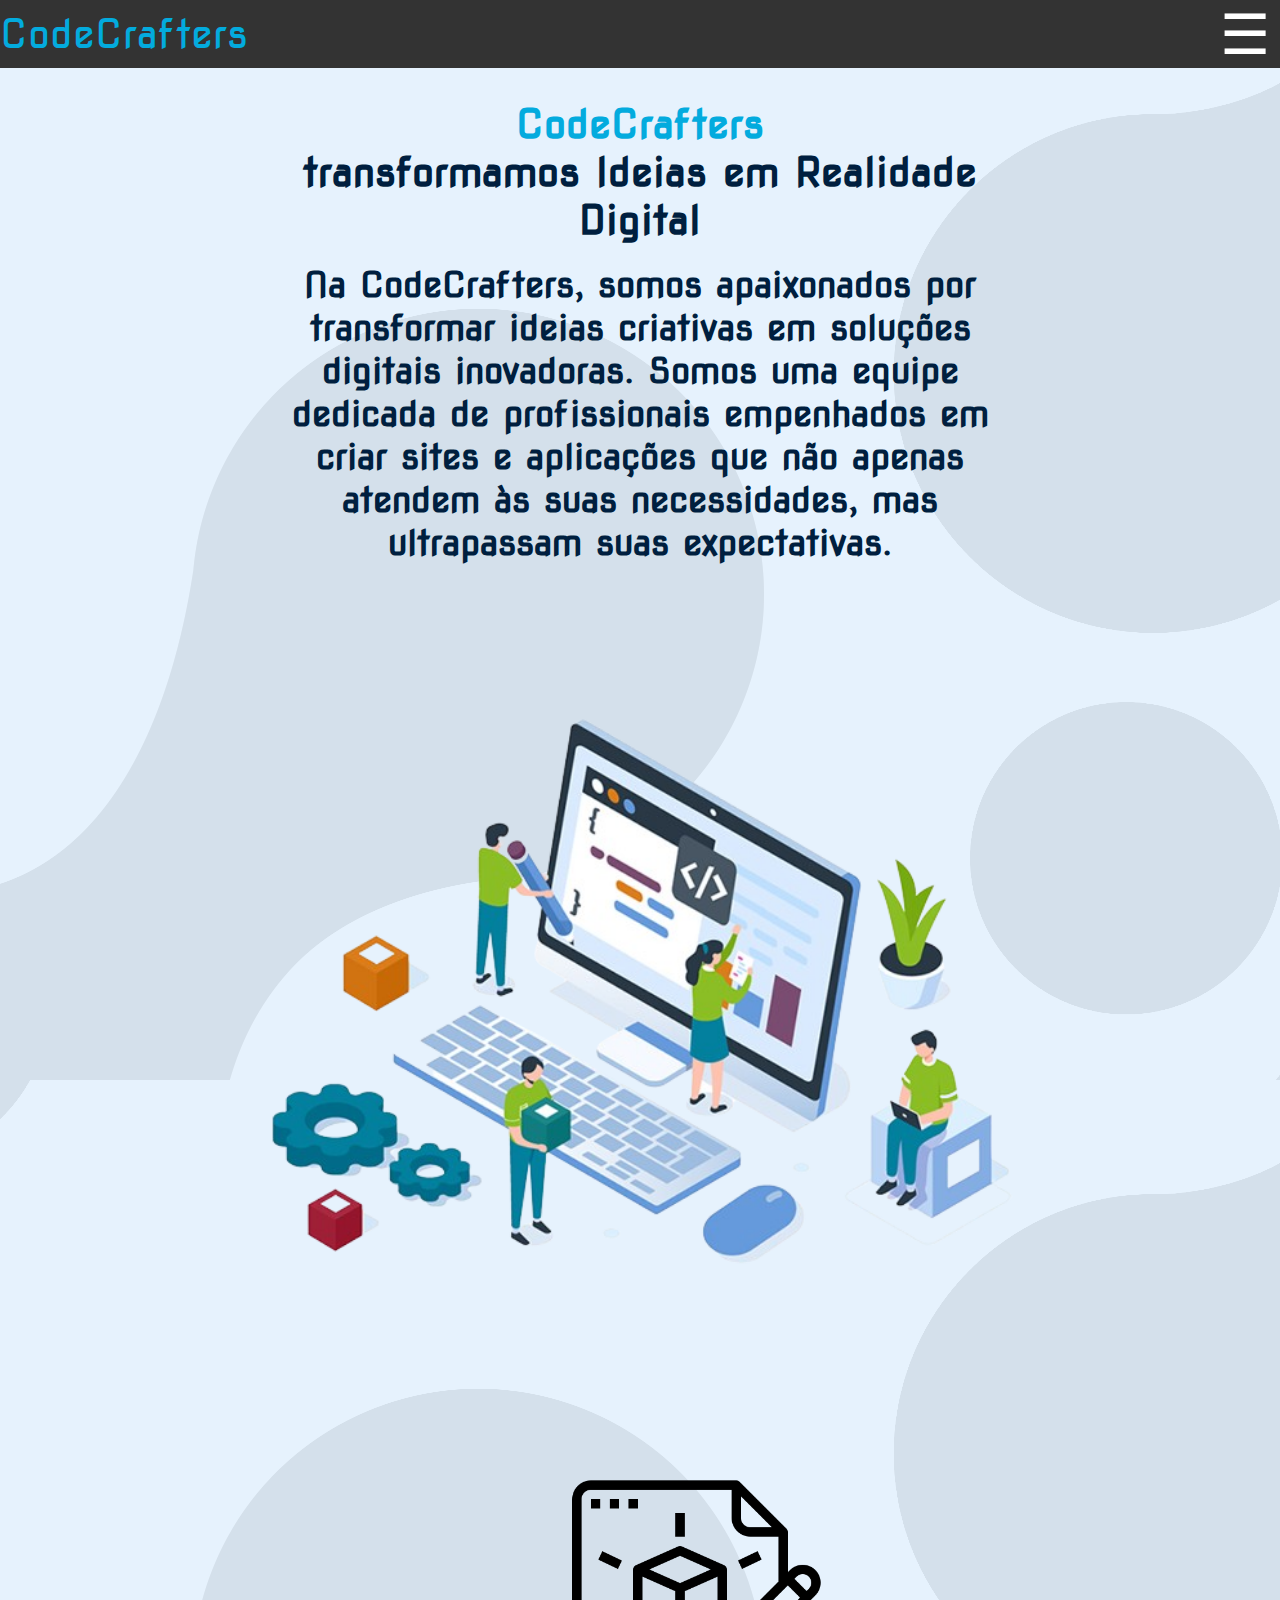
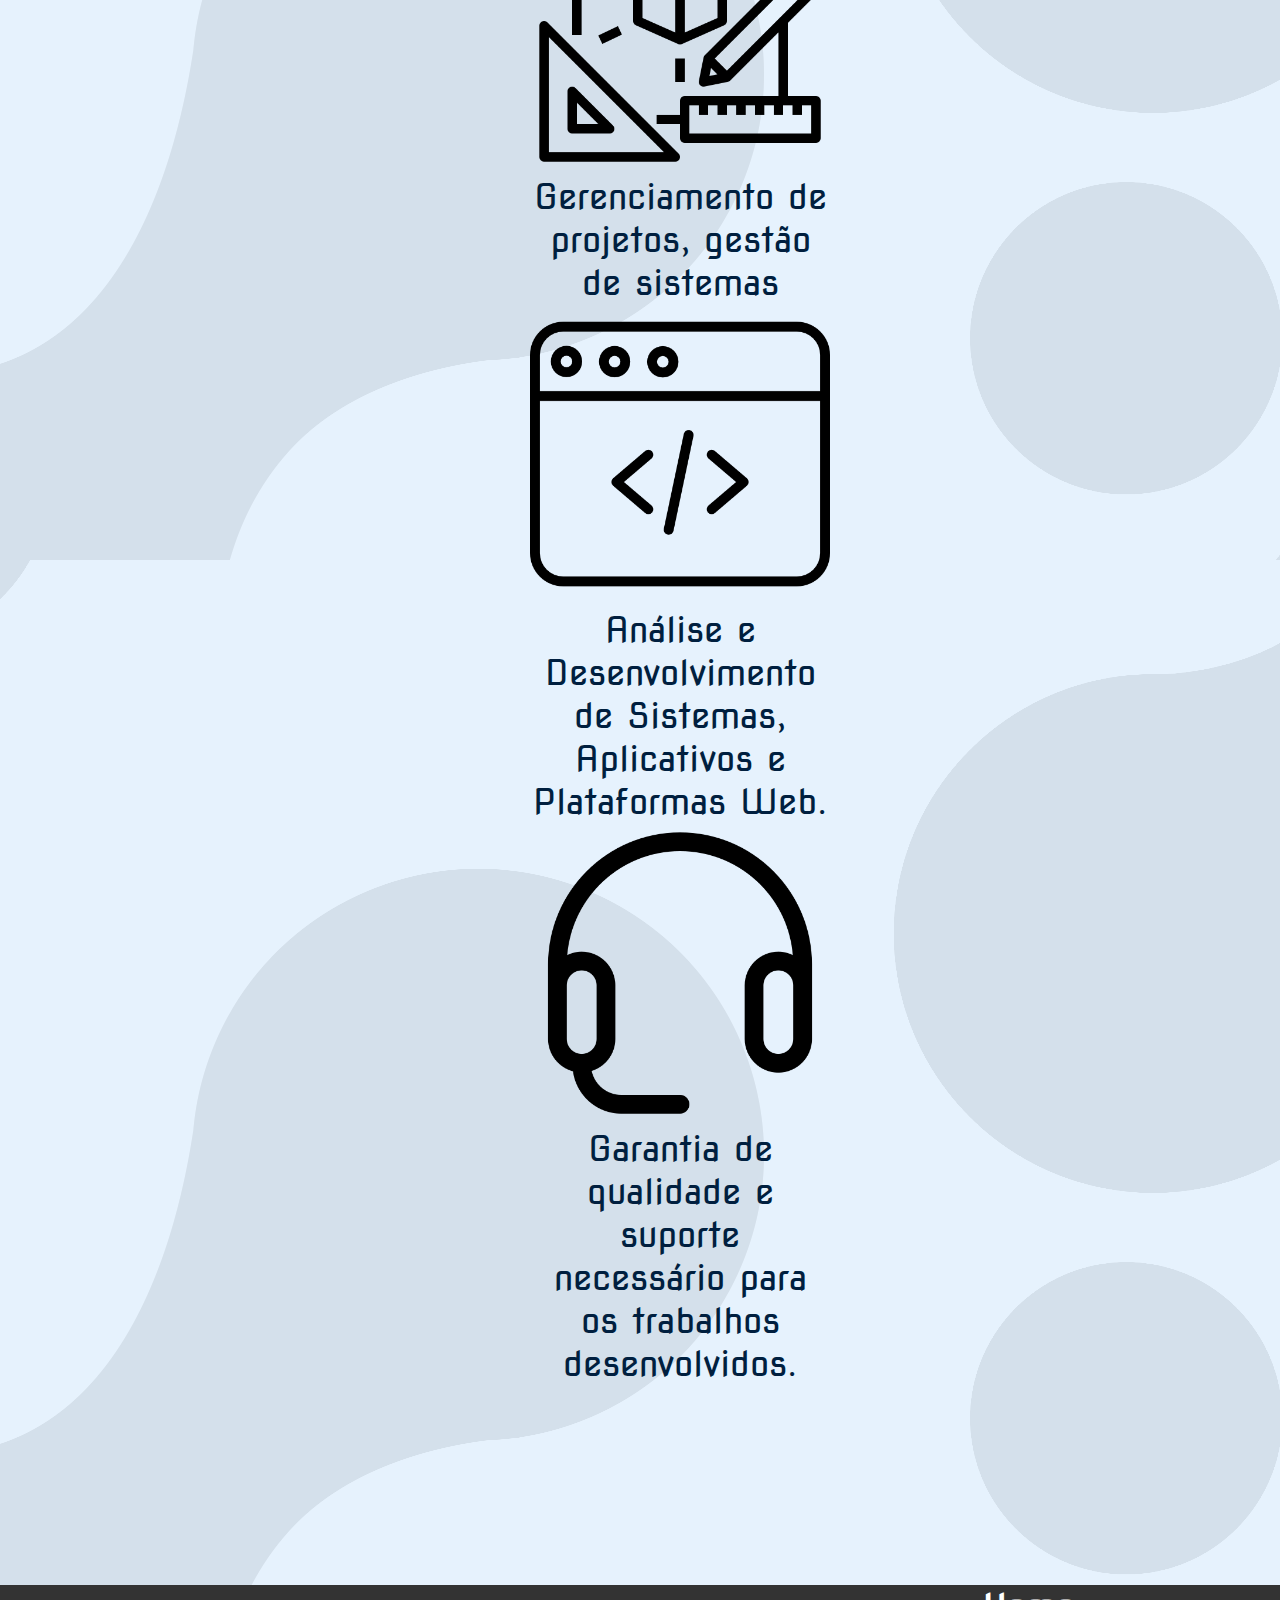
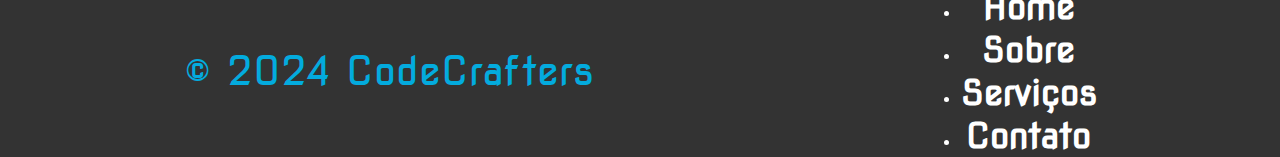
==== index.html @ 53ce0590 "agora vai" ====
<!DOCTYPE html>
<html lang="en">

<head>
    <meta charset="UTF-8">
    <meta name="viewport" content="width=device-width, initial-scale=1.0">

    <link rel="preconnect" href="https://fonts.googleapis.com">
    <link rel="preconnect" href="https://fonts.gstatic.com" crossorigin>
    <link href="https://fonts.googleapis.com/css2?family=Nova+Square&display=swap" rel="stylesheet">
    <link rel="stylesheet" href="./index.css">
    <link rel="stylesheet" href="./model.css">
    <script src="./script.js" defer></script>
    <title>CodeCrafters</title>
</head>

<body>
    <div class="container">
        <header>
            <nav class="navbar">
                <div class="logo">CodeCrafters</div>
                <button class="navbar-toggler" onclick="toggleNavbar()">☰</button>
                <ul class="navbar-links" id="navbarLinks">
                    <li><a href="./indexx.html">Home</a></li>
                    <li><a href="./about.html">Sobre</a></li>
                    <li><a href="./services.html">Serviços</a></li>
                    <li><a href="./contact.html">Contato</a></li>
                </ul>
            </nav>
        </header>
        <!-- Conteúdo da página -->
        <div class="home">

            <div id="imgPrincipal">
                <img src="./img/crafiting.png" alt="">
            </div>


            <div id="texto">
                <h1><span>CodeCrafters</span><br>transformamos Ideias em Realidade Digital</h1><br>
                <p>Na CodeCrafters, somos apaixonados por transformar ideias criativas em soluções digitais inovadoras.
                    Somos uma equipe dedicada de profissionais empenhados em criar sites e aplicações que não apenas
                    atendem às suas necessidades, mas ultrapassam suas expectativas.</p>
            </div>


        </div>

        <section class="especialidades">
            <div id="imgSkill">
                <img src="./img/graphic-design.png" alt="">
                <p>Gerenciamento de projetos, gestão de sistemas</p>
            </div>
            <div id="imgSkill">
                <img src="./img/web-programming.png" alt="">
                <p>Análise e Desenvolvimento de Sistemas, Aplicativos e Plataformas Web.</p>
            </div>
            <div id="imgSkill">
                <img src="./img/suport.png" alt="">
                <p>Garantia de qualidade e suporte necessário para os trabalhos desenvolvidos.</p>
            </div>
        </section>
        <footer>
            <p>&copy 2024 CodeCrafters</p>
            <ul>
                <li><a href="./indexx.html">Home</a></li>
                <li><a href="./about.html">Sobre</a></li>
                <li><a href="./services.html">Serviços</a></li>
                <li><a href="./contact.html">Contato</a></li>
            </ul>
        </footer>

</body>

</html>
---- index.css ----
*{
    padding: 0;
    margin: 0;
    font-family:'Nova Square', sans-serif;
}


body {
    margin: 0;
    color:#4169e1;
    background-image: url(./img/fundo.png);
    background-position: top, center;
}

p{
    font-size: 35px;
    color: rgba(0, 31, 63, 1);
}

header{
    position: fixed;
    width: 100%;
}


.container {
    width: 100%;
    margin: 0 auto;
    

}
.navbar {
    background-color:#333;
    display: flex;
    justify-content: space-between;
    align-items: center;
}

.logo {
    color: rgba(3, 171,222, 1);
    font-size: 40px;
}

.navbar-links {
    list-style: none;
    display: flex;
}

.navbar-links li {
padding: 10px;
}


.navbar-links a {
    text-decoration: none;
    color: #fff;
    font-weight: bold;
    font-size: 30px;
}

.navbar-toggler {
    display: none;
    font-size: 3.5rem;
    background: none;
    border: none;
    color: #fff;
    cursor: pointer;
}

.navbar-toggler.show {
    display: none;
}

.home{
    display: flex;
    flex-direction: row;
    justify-content: space-around;
}

.home img{
    margin-top: 150px;
    margin-left: 200px;
    width: 800px;
}

#texto{
   color: rgba(0, 31, 63, 1);
   max-width: 500px; 
   text-align: center;
   margin-top: 150px;
   margin-right: 200px;
   font-weight: 600;
 
   
}

#texto p{
    font-size: 35px;
}


#texto h1{
    font-weight: 600;
    font-size: 40px;
}

#texto span{
    color: rgba(3, 171,222, 1);

}


#tituloSpecs{
    margin: auto;
    text-align: center;
    margin-top: 120px;
    color:rgba(0, 31, 63, 1);
    font-size: 35px;
}

.especialidades{
    margin-top: 100px;
    margin-bottom: 200px;
    display: flex;
    flex-direction: row;
    justify-content: space-evenly;
    text-align: center;
}

#imgSkill p {
    text-align: center;
    max-width: 300px;
    font-size: 35px;

}

#imgSkill img{
    margin: auto;
    margin-left: auto;
    margin-right: auto;
    max-width: 300px;
}




    footer {
        margin-top: 200px; /* Altere para auto para encostar no final da página */
        background-color: #333;
        color: #fff;
        display: flex;
        justify-content: space-around;
        align-items: center;
        padding: 20px; /* Mantém o footer fixo na parte inferior */
        bottom: 0; /* Coloca o footer na parte inferior */
        min-width:820px;
        width: auto; /* Garante que o footer ocupe toda a largura */
        max-width: 100vw;
        text-decoration: none;
    }
    

footer p{
    color:#fff;
    font-size: 40px;
    color:rgba(3, 171,222, 1);
}

footer a{
    text-decoration: none;
    color: #fff;
    font-weight: bold;
    font-size: 35px;

}
---- model.css ----
@media (max-width: 518px) {
    /*Barra de navegação*/
    h3{
        color: rgba(3, 171,222, 1);
        font-size: 30px;
    }
    

       .navbar-links {
           display: none;
           flex-direction: column;
           position: absolute;
           left: 0;
           width: 100%;
           background-color: #333;
           padding: 10px;
           box-shadow: 0 0 10px rgba(0, 0, 0, 0.5);
           text-align: center;
           margin-top:40%;
       }
   
       .navbar-links.show {
           display: flex;
       }
   
       .navbar-toggler {
           margin-right: 10px;
           display: block;
       }
   
       .navbar-toggler.show {
           display: none;
           
       }   
       
   /*Sessão principal da página home*/    
     
   body{
       margin: auto;
       text-align: center;
       justify-content: center;
   }
   
   .home{
           flex-direction: column-reverse;
       }
   
       .home img{
           margin: auto;
           margin-bottom: 100px;
           margin-top: 50px;
       }
   
   
       #texto{
           margin-top: 100px;
           margin-bottom: 100px;
           margin-right: -100%;
           margin-left: 80px;
           max-width: 900px;
           width: 700px;
           
   
       }
   
   
   /*Sessão de especialidades (ícones e texto)*/
       
       #tituloSpecs{
           margin-right: -100%;
           margin-left: 80px;
       }
   
       .especialidades{
           flex-direction: column;
           text-align: center;
           justify-content: flex-end;
           justify-items: center;
           align-items:center;
           margin-right: -100%;
           margin-left: 80px;
       }
   
       #imgSkill img{
          width: 100vw;
       }
   
       #imgSkill p{
           width: 500px;
           margin: auto;
       }
   
   
   
   
   /*Footer do site*/
       
       footer {
           margin-top: auto; /* Altere para auto para encostar no final da página */
           background-color: #333;
           color: #fff;
           display: flex;
           justify-content: space-around;
           align-items: center;
           padding: 20px; /* Mantém o footer fixo na parte inferior */
           bottom: 0; /* Coloca o footer na parte inferior */
           margin: 0 auto;
           width: 100%; /* Alterado para 100% em vez de 100vw */
           max-width: 100%;
           text-decoration: none;
       }
   
       footer p {
           font-size: 40px; /* Ajuste o tamanho da fonte conforme necessário */
           max-width: 80%; /* Alterado para 80% em vez de 100% */
           text-align: center; /* Centraliza o texto no footer */
       }      
       
    
   
              
}


@media ((min-width:717px) and (max-width: 1000px)) {
    /*Barra de navegação*/
    .navbar-links {
        display: none;
        flex-direction: column;
        position: absolute;
        left: 0;
        width: 100%;
        background-color: #333;
        padding: 10px;
        box-shadow: 0 0 10px rgba(0, 0, 0, 0.5);
        text-align: center;
        margin-top:40%;
    }

    .navbar-links.show {
        display: flex;
    }

    .navbar-toggler {
        margin-right: 10px;
        display: block;
    }

    .navbar-toggler.show {
        display: none;
        
    }
   /*Sessão principal da página home*/        
    .home{
        flex-direction: column-reverse;
        justify-content: center;
        text-align: center;
    }

    .home img{
        margin: auto;
        margin-bottom: 100px;
        margin-top: 50px;
        width: 100vw;
    }


    body{
        margin: auto;
        text-align: center;
        justify-content: center;
    }


    #texto{
        margin-top: 100px;
        margin-bottom: 100px;
        margin-left: auto ;
        margin-right: -15%;
        max-width: 900px;
        text-align: center;
        align-content:end

    }


    /*Sessão de especialidades (ícones e texto)*/
    
    #tituloSpecs{
        margin-right: -00%;
        margin-left: 80px;
    }

    .especialidades{
        flex-direction: column;
        text-align: center;
        justify-content: flex-end;
        justify-items: center;
        align-items:center;
        margin-right: -00%;
        margin-left: 80px;
    }

    #imgSkill img{
       width: 300px;
    }

    #imgSkill p{
        width: 500px;
        margin: auto;
    }
    

    /*Footer do site*/
    footer {
        margin-top: auto; /* Altere para auto para encostar no final da página */
        background-color: #333;
        color: #fff;
        display: flex;
        justify-content: space-around;
        align-items: center;
        padding: 0px; /* Mantém o footer fixo na parte inferior */
        bottom: 0; /* Coloca o footer na parte inferior */
        margin: 0 auto;
        width: 100%; /* Alterado para 100% em vez de 100vw */
        max-width: 100%;
        text-decoration: none;
    }

    footer p {
        font-size: 40px; /* Ajuste o tamanho da fonte conforme necessário */
        max-width: 80%; /* Alterado para 80% em vez de 100% */
        text-align: center; /* Centraliza o texto no footer */
    }         
    

           
}



@media ((min-width:1024px) and (max-width: 1280px)) {
    /*Barra de navegação*/
    .navbar-links {
        display: none;
        flex-direction: column;
        position: absolute;
        left: 0;
        width: 100%;
        background-color: #333;
        padding: 10px;
        box-shadow: 0 0 10px rgba(0, 0, 0, 0.5);
        text-align: center;
        margin-top:40%;
    }

    .navbar-links.show {
        display: flex;
    }

    .navbar-toggler {
        margin-right: 10px;
        display: block;
    }

    .navbar-toggler.show {
        display: none;
        
    } 
    
    /*Sessão principal da página home*/ 
    .home{
        flex-direction: column-reverse;
        justify-content: center;
        text-align: center;
    }

    .home img{
        margin: auto;
        margin-bottom: 100px;
        margin-top: 50px;
        width: 750px;
    }


    body{
        margin: auto;
        text-align: center;
        justify-content: center;
    }


    #texto{
        margin-top: 100px;
        margin-bottom: 100px;
        margin-left: auto;
        margin-right: auto;
        margin: center;
        max-width: 900px;
        width: 700px;
        text-align: center;

    }


    /*Sessão de especialidades (ícones e texto)*/
    
    #tituloSpecs{
        margin-right: -00%;
        margin-left: 80px;
    }

    .especialidades{
        flex-direction: column;
        text-align: center;
        justify-content: flex-end;
        justify-items: center;
        align-items:center;
        margin-right: -00%;
        margin-left: 80px;
    }

    #imgSkill img{
       width: 300px;
    }

    #imgSkill p{
        width: 500px;
        margin: auto;
    }
    
    /*Footer do site*/

    footer {
        margin-top: auto; /* Altere para auto para encostar no final da página */
        background-color: #333;
        color: #fff;
        display: flex;
        justify-content: space-around;
        align-items: center;
        padding: 0px; /* Mantém o footer fixo na parte inferior */
        bottom: 0; /* Coloca o footer na parte inferior */
        margin: 0 auto;
        width: 100%; /* Alterado para 100% em vez de 100vw */
        max-width: 100%;
        text-decoration: none;
    }

    footer p {
        font-size: 40px; /* Ajuste o tamanho da fonte conforme necessário */
        max-width: 80%; /* Alterado para 80% em vez de 100% */
        text-align: center; /* Centraliza o texto no footer */
    }         
    

           
}
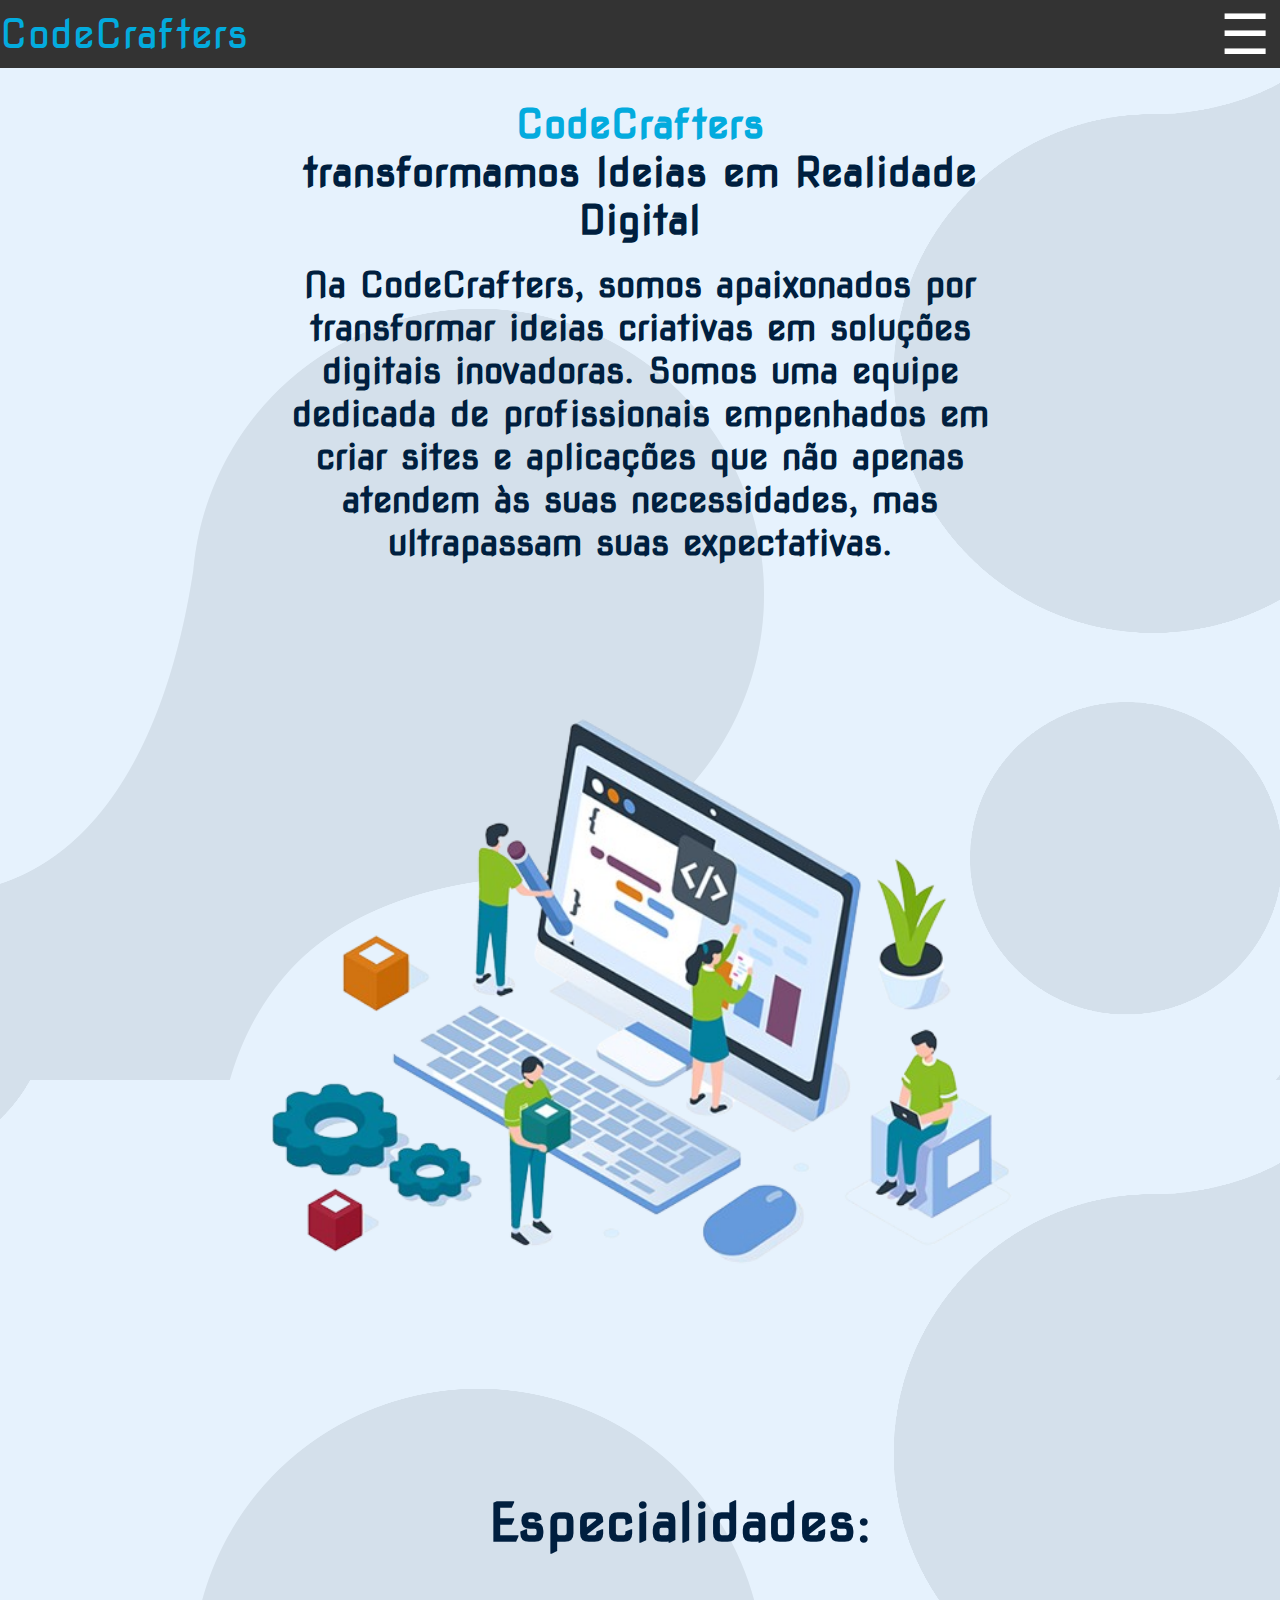
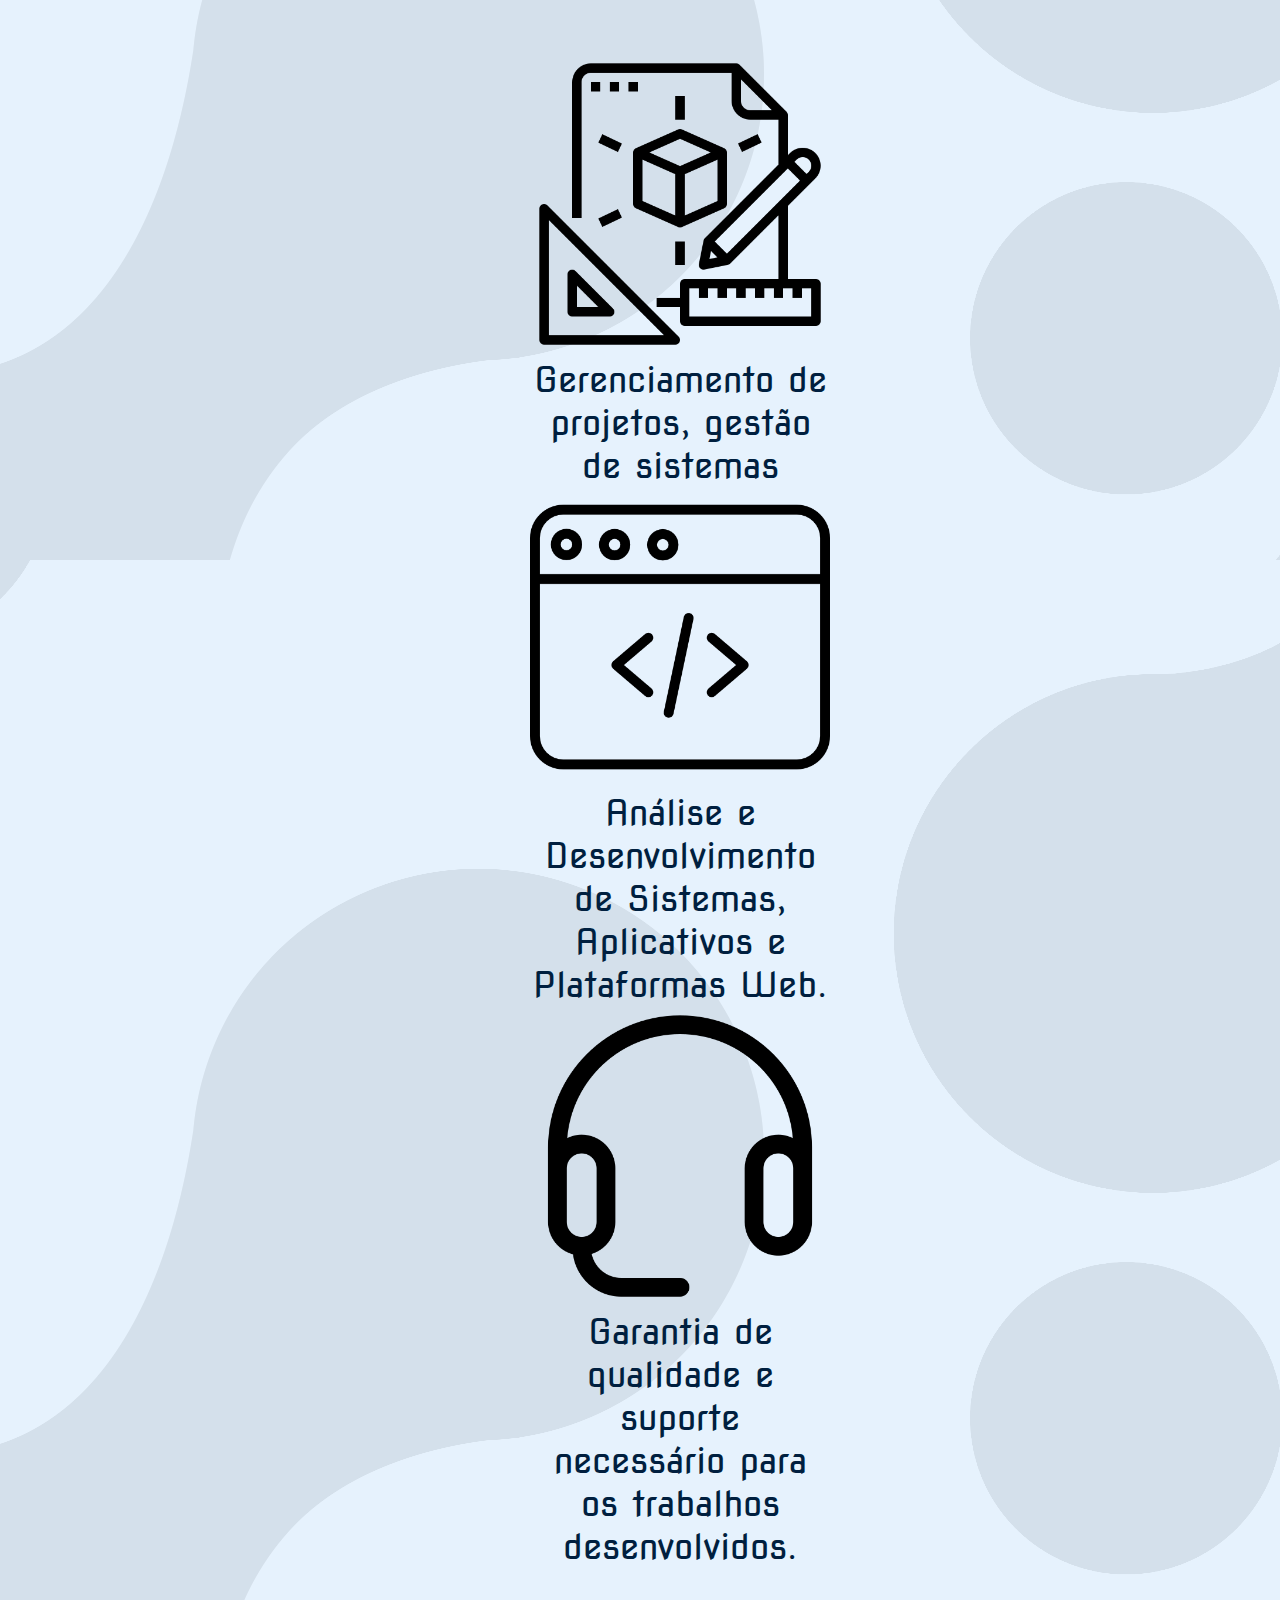
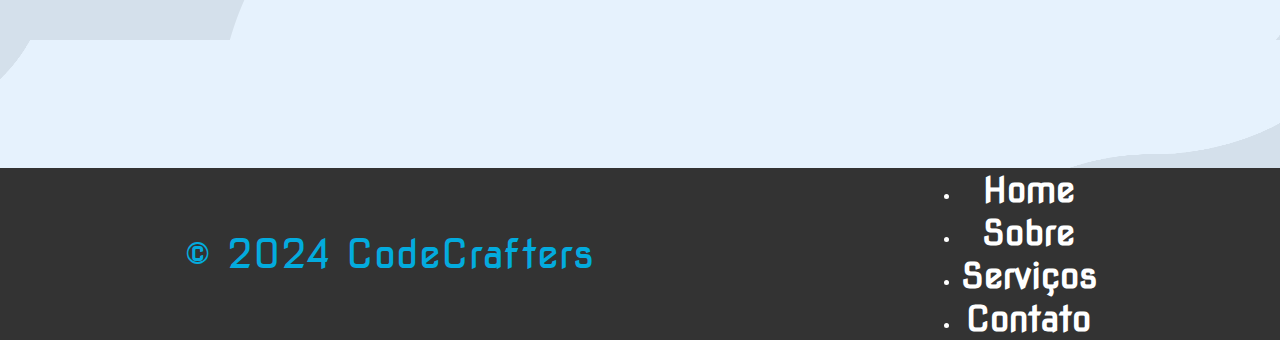
==== commit 3618893e: "Rename indexx.html to index.html" ====
--- a/index.html
+++ b/index.html
@@ -21,7 +21,7 @@
                 <div class="logo">CodeCrafters</div>
                 <button class="navbar-toggler" onclick="toggleNavbar()">☰</button>
                 <ul class="navbar-links" id="navbarLinks">
-                    <li><a href="./indexx.html">Home</a></li>
+                    <li><a href="./index.html">Home</a></li>
                     <li><a href="./about.html">Sobre</a></li>
                     <li><a href="./services.html">Serviços</a></li>
                     <li><a href="./contact.html">Contato</a></li>
@@ -46,6 +46,10 @@
 
         </div>
 
+        <div id="tituloSpecs">
+            <h2>Especialidades:</h2>
+        </div>
+
         <section class="especialidades">
             <div id="imgSkill">
                 <img src="./img/graphic-design.png" alt="">
@@ -60,10 +64,11 @@
                 <p>Garantia de qualidade e suporte necessário para os trabalhos desenvolvidos.</p>
             </div>
         </section>
+
         <footer>
             <p>&copy 2024 CodeCrafters</p>
             <ul>
-                <li><a href="./indexx.html">Home</a></li>
+                <li><a href="./index.html">Home</a></li>
                 <li><a href="./about.html">Sobre</a></li>
                 <li><a href="./services.html">Serviços</a></li>
                 <li><a href="./contact.html">Contato</a></li>
@@ -72,4 +77,4 @@
 
 </body>
 
-</html>+</html>
--- a/model.css
+++ b/model.css
@@ -106,6 +106,7 @@
            bottom: 0; /* Coloca o footer na parte inferior */
            margin: 0 auto;
            width: 100%; /* Alterado para 100% em vez de 100vw */
+           min-width: 100vw;
            max-width: 100%;
            text-decoration: none;
        }
@@ -116,6 +117,15 @@
            text-align: center; /* Centraliza o texto no footer */
        }      
        
+
+    main{
+        flex-direction: column;
+        text-align: center;
+
+    }
+    #textoContato{
+        margin: auto;
+    }
     
    
               
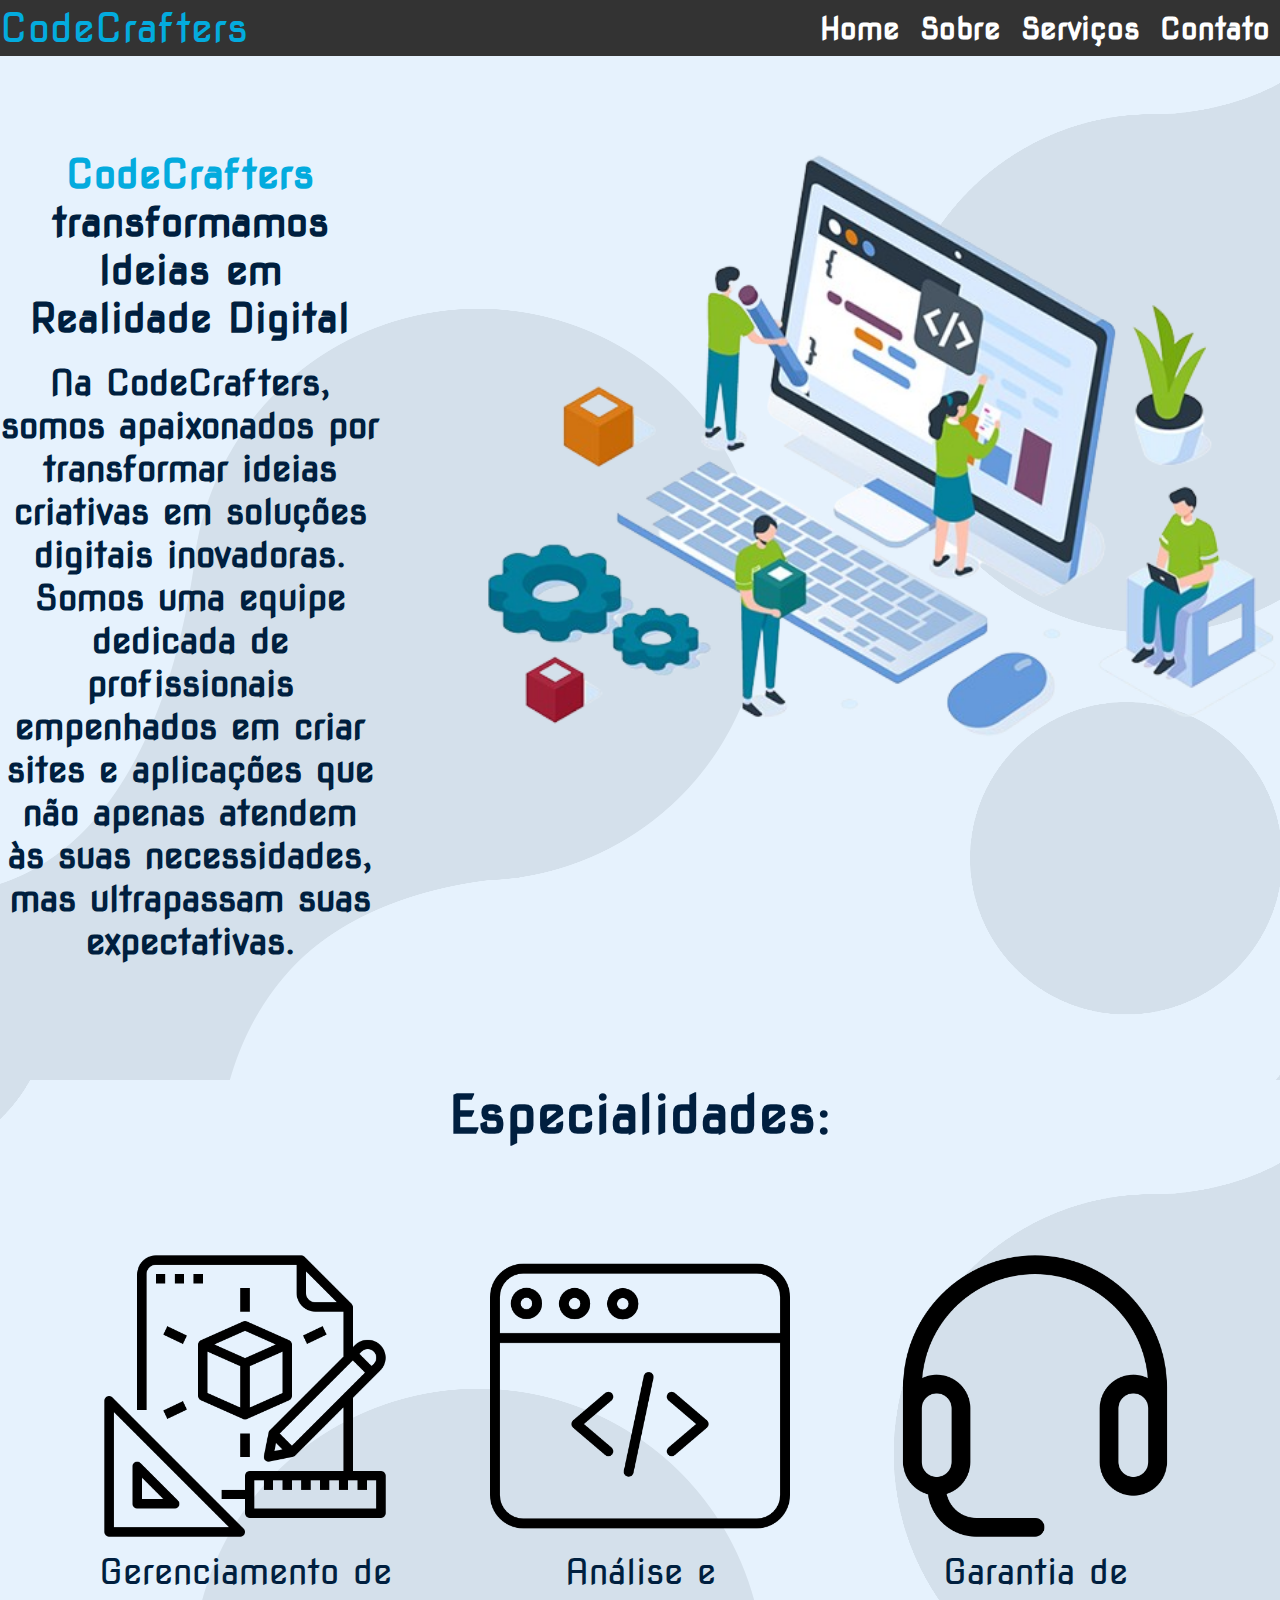
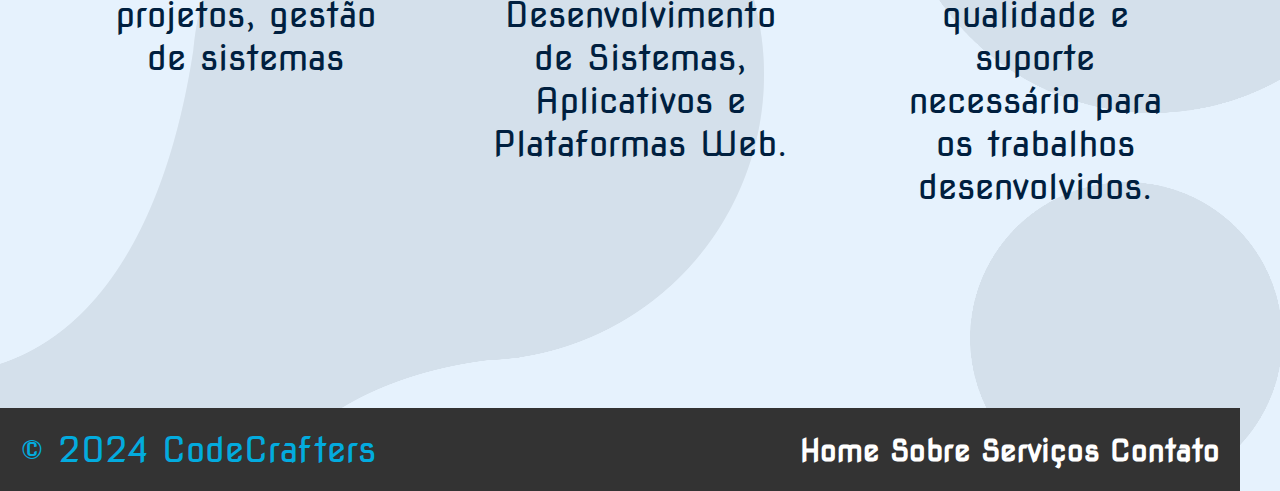
==== commit 78a135f6: "enviando parqa produção" ====
--- a/index.html
+++ b/index.html
@@ -29,52 +29,53 @@
             </nav>
         </header>
         <!-- Conteúdo da página -->
-        <div class="home">
+        <main>
+
+            <div id="texto">
+                <h1><span>CodeCrafters</span><br>transformamos Ideias em Realidade Digital</h1><br>
+                <p style="color: #001f3f;">Na CodeCrafters, somos apaixonados por transformar ideias criativas em
+                    soluções digitais inovadoras.
+                    Somos uma equipe dedicada de profissionais empenhados em criar sites e aplicações que não apenas
+                    atendem às suas necessidades, mas ultrapassam suas expectativas.</p>
+            </div>
 
             <div id="imgPrincipal">
                 <img src="./img/crafiting.png" alt="">
             </div>
+        </main>
 
 
-            <div id="texto">
-                <h1><span>CodeCrafters</span><br>transformamos Ideias em Realidade Digital</h1><br>
-                <p>Na CodeCrafters, somos apaixonados por transformar ideias criativas em soluções digitais inovadoras.
-                    Somos uma equipe dedicada de profissionais empenhados em criar sites e aplicações que não apenas
-                    atendem às suas necessidades, mas ultrapassam suas expectativas.</p>
-            </div>
+    </div>
 
+    <div id="tituloSpecs">
+        <h2>Especialidades:</h2>
+    </div>
 
+    <section class="especialidades">
+        <div id="imgSkill">
+            <img src="./img/graphic-design.png" alt="">
+            <p>Gerenciamento de projetos, gestão de sistemas</p>
         </div>
+        <div id="imgSkill">
+            <img src="./img/web-programming.png" alt="">
+            <p>Análise e Desenvolvimento de Sistemas, Aplicativos e Plataformas Web.</p>
+        </div>
+        <div id="imgSkill">
+            <img src="./img/suport.png" alt="">
+            <p>Garantia de qualidade e suporte necessário para os trabalhos desenvolvidos.</p>
+        </div>
+    </section>
 
-        <div id="tituloSpecs">
-            <h2>Especialidades:</h2>
-        </div>
-
-        <section class="especialidades">
-            <div id="imgSkill">
-                <img src="./img/graphic-design.png" alt="">
-                <p>Gerenciamento de projetos, gestão de sistemas</p>
-            </div>
-            <div id="imgSkill">
-                <img src="./img/web-programming.png" alt="">
-                <p>Análise e Desenvolvimento de Sistemas, Aplicativos e Plataformas Web.</p>
-            </div>
-            <div id="imgSkill">
-                <img src="./img/suport.png" alt="">
-                <p>Garantia de qualidade e suporte necessário para os trabalhos desenvolvidos.</p>
-            </div>
-        </section>
-
-        <footer>
-            <p>&copy 2024 CodeCrafters</p>
-            <ul>
-                <li><a href="./index.html">Home</a></li>
-                <li><a href="./about.html">Sobre</a></li>
-                <li><a href="./services.html">Serviços</a></li>
-                <li><a href="./contact.html">Contato</a></li>
-            </ul>
-        </footer>
+    <footer>
+        <p>&copy 2024 CodeCrafters</p>
+        <ul>
+            <li><a href="./index.html">Home</a></li>
+            <li><a href="./about.html">Sobre</a></li>
+            <li><a href="./services.html">Serviços</a></li>
+            <li><a href="./contact.html">Contato</a></li>
+        </ul>
+    </footer>
 
 </body>
 
-</html>
+</html>--- a/index.css
+++ b/index.css
@@ -1,175 +1,166 @@
-*{
-    padding: 0;
-    margin: 0;
-    font-family:'Nova Square', sans-serif;
+* {
+  padding: 0;
+  margin: 0;
+  font-family: "Nova Square", sans-serif;
 }
 
-
 body {
-    margin: 0;
-    color:#4169e1;
-    background-image: url(./img/fundo.png);
-    background-position: top, center;
+  margin: 0;
+  color: #4169e1;
+  background-image: url(./img/fundo.png);
+  background-position: top, center;
+  max-width: 100%;
 }
 
-p{
-    font-size: 35px;
-    color: rgba(0, 31, 63, 1);
+p {
+  font-size: 35px;
+  color: #001f3f;
 }
 
-header{
-    position: fixed;
-    width: 100%;
+header {
+  position: fixed;
+  width: 100%;
+  height: 100px;
 }
 
-
 .container {
-    width: 100%;
-    margin: 0 auto;
-    
-
+  width: 100%;
+  margin: 0 auto;
 }
 .navbar {
-    background-color:#333;
-    display: flex;
-    justify-content: space-between;
-    align-items: center;
+  background-color: #333;
+  display: flex;
+  justify-content: space-between;
+  align-items: center;
 }
 
 .logo {
-    color: rgba(3, 171,222, 1);
-    font-size: 40px;
+  color: rgba(3, 171, 222, 1);
+  font-size: 40px;
 }
 
 .navbar-links {
-    list-style: none;
-    display: flex;
+  list-style: none;
+  display: flex;
 }
 
 .navbar-links li {
-padding: 10px;
+  padding: 10px;
 }
 
-
 .navbar-links a {
-    text-decoration: none;
-    color: #fff;
-    font-weight: bold;
-    font-size: 30px;
+  text-decoration: none;
+  color: #fff;
+  font-weight: bold;
+  font-size: 30px;
 }
 
 .navbar-toggler {
-    display: none;
-    font-size: 3.5rem;
-    background: none;
-    border: none;
-    color: #fff;
-    cursor: pointer;
+  display: none;
+  font-size: 3.5rem;
+  background: none;
+  border: none;
+  color: #fff;
+  cursor: pointer;
 }
 
 .navbar-toggler.show {
-    display: none;
+  display: none;
+  right: 0;
 }
 
-.home{
-    display: flex;
-    flex-direction: row;
-    justify-content: space-around;
+main {
+  display: flex;
+  flex-direction: row;
+  justify-content: space-evenly;
 }
 
-.home img{
-    margin-top: 150px;
-    margin-left: 200px;
-    width: 800px;
+main img {
+  margin-top: 150px;
+  margin-left: 50px;
+  width: 800px;
 }
 
-#texto{
-   color: rgba(0, 31, 63, 1);
-   max-width: 500px; 
-   text-align: center;
-   margin-top: 150px;
-   margin-right: 200px;
-   font-weight: 600;
- 
-   
+#texto {
+  color: #001f3f;
+  max-width: 500px;
+  text-align: center;
+  margin-top: 150px;
+  margin-right: 50px;
+  font-weight: 600;
 }
 
-#texto p{
-    font-size: 35px;
+#texto p {
+  font-size: 35px;
 }
 
-
-#texto h1{
-    font-weight: 600;
-    font-size: 40px;
+#texto h1 {
+  font-weight: 600;
+  font-size: 40px;
 }
 
-#texto span{
-    color: rgba(3, 171,222, 1);
-
+#texto span {
+  color: rgba(3, 171, 222, 1);
 }
 
-
-#tituloSpecs{
-    margin: auto;
-    text-align: center;
-    margin-top: 120px;
-    color:rgba(0, 31, 63, 1);
-    font-size: 35px;
+#tituloSpecs {
+  margin: auto;
+  text-align: center;
+  margin-top: 120px;
+  color: #001f3f;
+  font-size: 35px;
 }
 
-.especialidades{
-    margin-top: 100px;
-    margin-bottom: 200px;
-    display: flex;
-    flex-direction: row;
-    justify-content: space-evenly;
-    text-align: center;
+.especialidades {
+  margin-top: 100px;
+  margin-bottom: 200px;
+  display: flex;
+  flex-direction: row;
+  justify-content: space-evenly;
+  text-align: center;
 }
 
 #imgSkill p {
-    text-align: center;
-    max-width: 300px;
-    font-size: 35px;
-
+  text-align: center;
+  max-width: 300px;
+  font-size: 35px;
 }
 
-#imgSkill img{
-    margin: auto;
-    margin-left: auto;
-    margin-right: auto;
-    max-width: 300px;
+#imgSkill img {
+  margin: auto;
+  margin-left: auto;
+  margin-right: auto;
+  max-width: 300px;
 }
 
-
-
-
-    footer {
-        margin-top: 200px; /* Altere para auto para encostar no final da página */
-        background-color: #333;
-        color: #fff;
-        display: flex;
-        justify-content: space-around;
-        align-items: center;
-        padding: 20px; /* Mantém o footer fixo na parte inferior */
-        bottom: 0; /* Coloca o footer na parte inferior */
-        min-width:820px;
-        width: auto; /* Garante que o footer ocupe toda a largura */
-        max-width: 100vw;
-        text-decoration: none;
-    }
-    
-
-footer p{
-    color:#fff;
-    font-size: 40px;
-    color:rgba(3, 171,222, 1);
+footer {
+  display: flex;
+  justify-content: space-between;
+  align-items: center;
+  padding: 20px;
+  background-color: #333;
+  width: 1200px;
 }
 
-footer a{
-    text-decoration: none;
-    color: #fff;
-    font-weight: bold;
-    font-size: 35px;
+footer p {
+  margin: 0;
+  color: rgba(3, 171, 222, 1);
+}
 
+footer ul {
+  list-style-type: none;
+  padding: 0;
+  margin: 0;
+  display: flex;
 }
+
+footer ul li {
+  margin-left: 10px;
+}
+
+footer a {
+  text-decoration: none;
+  color: #fff;
+  font-weight: bold;
+  font-size: 30px;
+}
--- a/model.css
+++ b/model.css
@@ -1,368 +1,132 @@
-@media (max-width: 518px) {
-    /*Barra de navegação*/
-    h3{
-        color: rgba(3, 171,222, 1);
-        font-size: 30px;
-    }
-    
+@media (max-width: 768px) {
+  /*Barra de navegação*/
+  h3 {
+    color: rgba(3, 171, 222, 1);
+    font-size: 35px;
+  }
 
-       .navbar-links {
-           display: none;
-           flex-direction: column;
-           position: absolute;
-           left: 0;
-           width: 100%;
-           background-color: #333;
-           padding: 10px;
-           box-shadow: 0 0 10px rgba(0, 0, 0, 0.5);
-           text-align: center;
-           margin-top:40%;
-       }
-   
-       .navbar-links.show {
-           display: flex;
-       }
-   
-       .navbar-toggler {
-           margin-right: 10px;
-           display: block;
-       }
-   
-       .navbar-toggler.show {
-           display: none;
-           
-       }   
-       
-   /*Sessão principal da página home*/    
-     
-   body{
-       margin: auto;
-       text-align: center;
-       justify-content: center;
-   }
-   
-   .home{
-           flex-direction: column-reverse;
-       }
-   
-       .home img{
-           margin: auto;
-           margin-bottom: 100px;
-           margin-top: 50px;
-       }
-   
-   
-       #texto{
-           margin-top: 100px;
-           margin-bottom: 100px;
-           margin-right: -100%;
-           margin-left: 80px;
-           max-width: 900px;
-           width: 700px;
-           
-   
-       }
-   
-   
-   /*Sessão de especialidades (ícones e texto)*/
-       
-       #tituloSpecs{
-           margin-right: -100%;
-           margin-left: 80px;
-       }
-   
-       .especialidades{
-           flex-direction: column;
-           text-align: center;
-           justify-content: flex-end;
-           justify-items: center;
-           align-items:center;
-           margin-right: -100%;
-           margin-left: 80px;
-       }
-   
-       #imgSkill img{
-          width: 100vw;
-       }
-   
-       #imgSkill p{
-           width: 500px;
-           margin: auto;
-       }
-   
-   
-   
-   
-   /*Footer do site*/
-       
-       footer {
-           margin-top: auto; /* Altere para auto para encostar no final da página */
-           background-color: #333;
-           color: #fff;
-           display: flex;
-           justify-content: space-around;
-           align-items: center;
-           padding: 20px; /* Mantém o footer fixo na parte inferior */
-           bottom: 0; /* Coloca o footer na parte inferior */
-           margin: 0 auto;
-           width: 100%; /* Alterado para 100% em vez de 100vw */
-           min-width: 100vw;
-           max-width: 100%;
-           text-decoration: none;
-       }
-   
-       footer p {
-           font-size: 40px; /* Ajuste o tamanho da fonte conforme necessário */
-           max-width: 80%; /* Alterado para 80% em vez de 100% */
-           text-align: center; /* Centraliza o texto no footer */
-       }      
-       
+  p {
+    font-size: 35px;
+  }
 
-    main{
-        flex-direction: column;
-        text-align: center;
+  .navbar-links {
+    display: none;
+    flex-direction: column;
+    position: absolute;
+    width: 100%;
+    right: 0;
+    background-color: #333;
+    padding: 10px;
+    box-shadow: 0 0 10px rgba(0, 0, 0, 0.5);
+    margin-top: 315px;
+  }
 
-    }
-    #textoContato{
-        margin: auto;
-    }
-    
-   
-              
+  .navbar-links.show {
+    display: flex;
+    display: block;
+    right: 0;
+  }
+
+  .navbar-toggler {
+    margin-right: 10px;
+    display: block;
+  }
+
+  .navbar-toggler.show {
+    display: none;
+    right: 0;
+  }
+
+  /*Sessão principal da página home*/
+
+  body {
+    margin: auto;
+    text-align: center;
+    justify-content: center;
+  }
+
+  main {
+    width: 100%;
+    text-align: center;
+    justify-content: center;
+    flex-direction: column;
+  }
+
+  main img {
+    display: block;
+    padding: 100px;
+    margin: 0 auto;
+    margin-bottom: 100px;
+    margin-top: 50px;
+    width: 1000px;
+  }
+
+  #texto {
+    margin-top: 100px;
+    margin-bottom: 100px;
+    min-width: 1000px;
+    width: 3000px;
+    padding: 100px;
+  }
+
+  /*Sessão de especialidades (ícones e texto)*/
+
+  #tituloSpecs {
+    width: 1200px;
+  }
+
+  .especialidades {
+    width: 1200px;
+    flex-direction: column;
+    text-align: center;
+    justify-content: flex-end;
+    justify-items: center;
+    align-items: center;
+  }
+
+  #imgSkill img {
+    width: 100vw;
+  }
+
+  #imgSkill p {
+    width: 500px;
+    margin: auto;
+  }
+
+  /*Footer do site*/
+
+  footer {
+    min-width: 1000px;
+    display: flex;
+    justify-content: space-between;
+    align-items: center;
+    padding: 20px;
+    background-color: #333;
+  }
+
+  footer p {
+    margin: 0;
+  }
+
+  footer ul {
+    list-style-type: none;
+    padding: 0;
+    margin: 0;
+    display: flex;
+    flex-direction: column;
+  }
+
+  footer ul li {
+    flex-direction: column;
+    margin-left: 10px;
+  }
+
+  #textoContato {
+    margin: auto;
+  }
 }
 
-
-@media ((min-width:717px) and (max-width: 1000px)) {
-    /*Barra de navegação*/
-    .navbar-links {
-        display: none;
-        flex-direction: column;
-        position: absolute;
-        left: 0;
-        width: 100%;
-        background-color: #333;
-        padding: 10px;
-        box-shadow: 0 0 10px rgba(0, 0, 0, 0.5);
-        text-align: center;
-        margin-top:40%;
-    }
-
-    .navbar-links.show {
-        display: flex;
-    }
-
-    .navbar-toggler {
-        margin-right: 10px;
-        display: block;
-    }
-
-    .navbar-toggler.show {
-        display: none;
-        
-    }
-   /*Sessão principal da página home*/        
-    .home{
-        flex-direction: column-reverse;
-        justify-content: center;
-        text-align: center;
-    }
-
-    .home img{
-        margin: auto;
-        margin-bottom: 100px;
-        margin-top: 50px;
-        width: 100vw;
-    }
+/*
 
 
-    body{
-        margin: auto;
-        text-align: center;
-        justify-content: center;
-    }
-
-
-    #texto{
-        margin-top: 100px;
-        margin-bottom: 100px;
-        margin-left: auto ;
-        margin-right: -15%;
-        max-width: 900px;
-        text-align: center;
-        align-content:end
-
-    }
-
-
-    /*Sessão de especialidades (ícones e texto)*/
-    
-    #tituloSpecs{
-        margin-right: -00%;
-        margin-left: 80px;
-    }
-
-    .especialidades{
-        flex-direction: column;
-        text-align: center;
-        justify-content: flex-end;
-        justify-items: center;
-        align-items:center;
-        margin-right: -00%;
-        margin-left: 80px;
-    }
-
-    #imgSkill img{
-       width: 300px;
-    }
-
-    #imgSkill p{
-        width: 500px;
-        margin: auto;
-    }
-    
-
-    /*Footer do site*/
-    footer {
-        margin-top: auto; /* Altere para auto para encostar no final da página */
-        background-color: #333;
-        color: #fff;
-        display: flex;
-        justify-content: space-around;
-        align-items: center;
-        padding: 0px; /* Mantém o footer fixo na parte inferior */
-        bottom: 0; /* Coloca o footer na parte inferior */
-        margin: 0 auto;
-        width: 100%; /* Alterado para 100% em vez de 100vw */
-        max-width: 100%;
-        text-decoration: none;
-    }
-
-    footer p {
-        font-size: 40px; /* Ajuste o tamanho da fonte conforme necessário */
-        max-width: 80%; /* Alterado para 80% em vez de 100% */
-        text-align: center; /* Centraliza o texto no footer */
-    }         
-    
-
-           
-}
-
-
-
-@media ((min-width:1024px) and (max-width: 1280px)) {
-    /*Barra de navegação*/
-    .navbar-links {
-        display: none;
-        flex-direction: column;
-        position: absolute;
-        left: 0;
-        width: 100%;
-        background-color: #333;
-        padding: 10px;
-        box-shadow: 0 0 10px rgba(0, 0, 0, 0.5);
-        text-align: center;
-        margin-top:40%;
-    }
-
-    .navbar-links.show {
-        display: flex;
-    }
-
-    .navbar-toggler {
-        margin-right: 10px;
-        display: block;
-    }
-
-    .navbar-toggler.show {
-        display: none;
-        
-    } 
-    
-    /*Sessão principal da página home*/ 
-    .home{
-        flex-direction: column-reverse;
-        justify-content: center;
-        text-align: center;
-    }
-
-    .home img{
-        margin: auto;
-        margin-bottom: 100px;
-        margin-top: 50px;
-        width: 750px;
-    }
-
-
-    body{
-        margin: auto;
-        text-align: center;
-        justify-content: center;
-    }
-
-
-    #texto{
-        margin-top: 100px;
-        margin-bottom: 100px;
-        margin-left: auto;
-        margin-right: auto;
-        margin: center;
-        max-width: 900px;
-        width: 700px;
-        text-align: center;
-
-    }
-
-
-    /*Sessão de especialidades (ícones e texto)*/
-    
-    #tituloSpecs{
-        margin-right: -00%;
-        margin-left: 80px;
-    }
-
-    .especialidades{
-        flex-direction: column;
-        text-align: center;
-        justify-content: flex-end;
-        justify-items: center;
-        align-items:center;
-        margin-right: -00%;
-        margin-left: 80px;
-    }
-
-    #imgSkill img{
-       width: 300px;
-    }
-
-    #imgSkill p{
-        width: 500px;
-        margin: auto;
-    }
-    
-    /*Footer do site*/
-
-    footer {
-        margin-top: auto; /* Altere para auto para encostar no final da página */
-        background-color: #333;
-        color: #fff;
-        display: flex;
-        justify-content: space-around;
-        align-items: center;
-        padding: 0px; /* Mantém o footer fixo na parte inferior */
-        bottom: 0; /* Coloca o footer na parte inferior */
-        margin: 0 auto;
-        width: 100%; /* Alterado para 100% em vez de 100vw */
-        max-width: 100%;
-        text-decoration: none;
-    }
-
-    footer p {
-        font-size: 40px; /* Ajuste o tamanho da fonte conforme necessário */
-        max-width: 80%; /* Alterado para 80% em vez de 100% */
-        text-align: center; /* Centraliza o texto no footer */
-    }         
-    
-
-           
-}
-
+*/
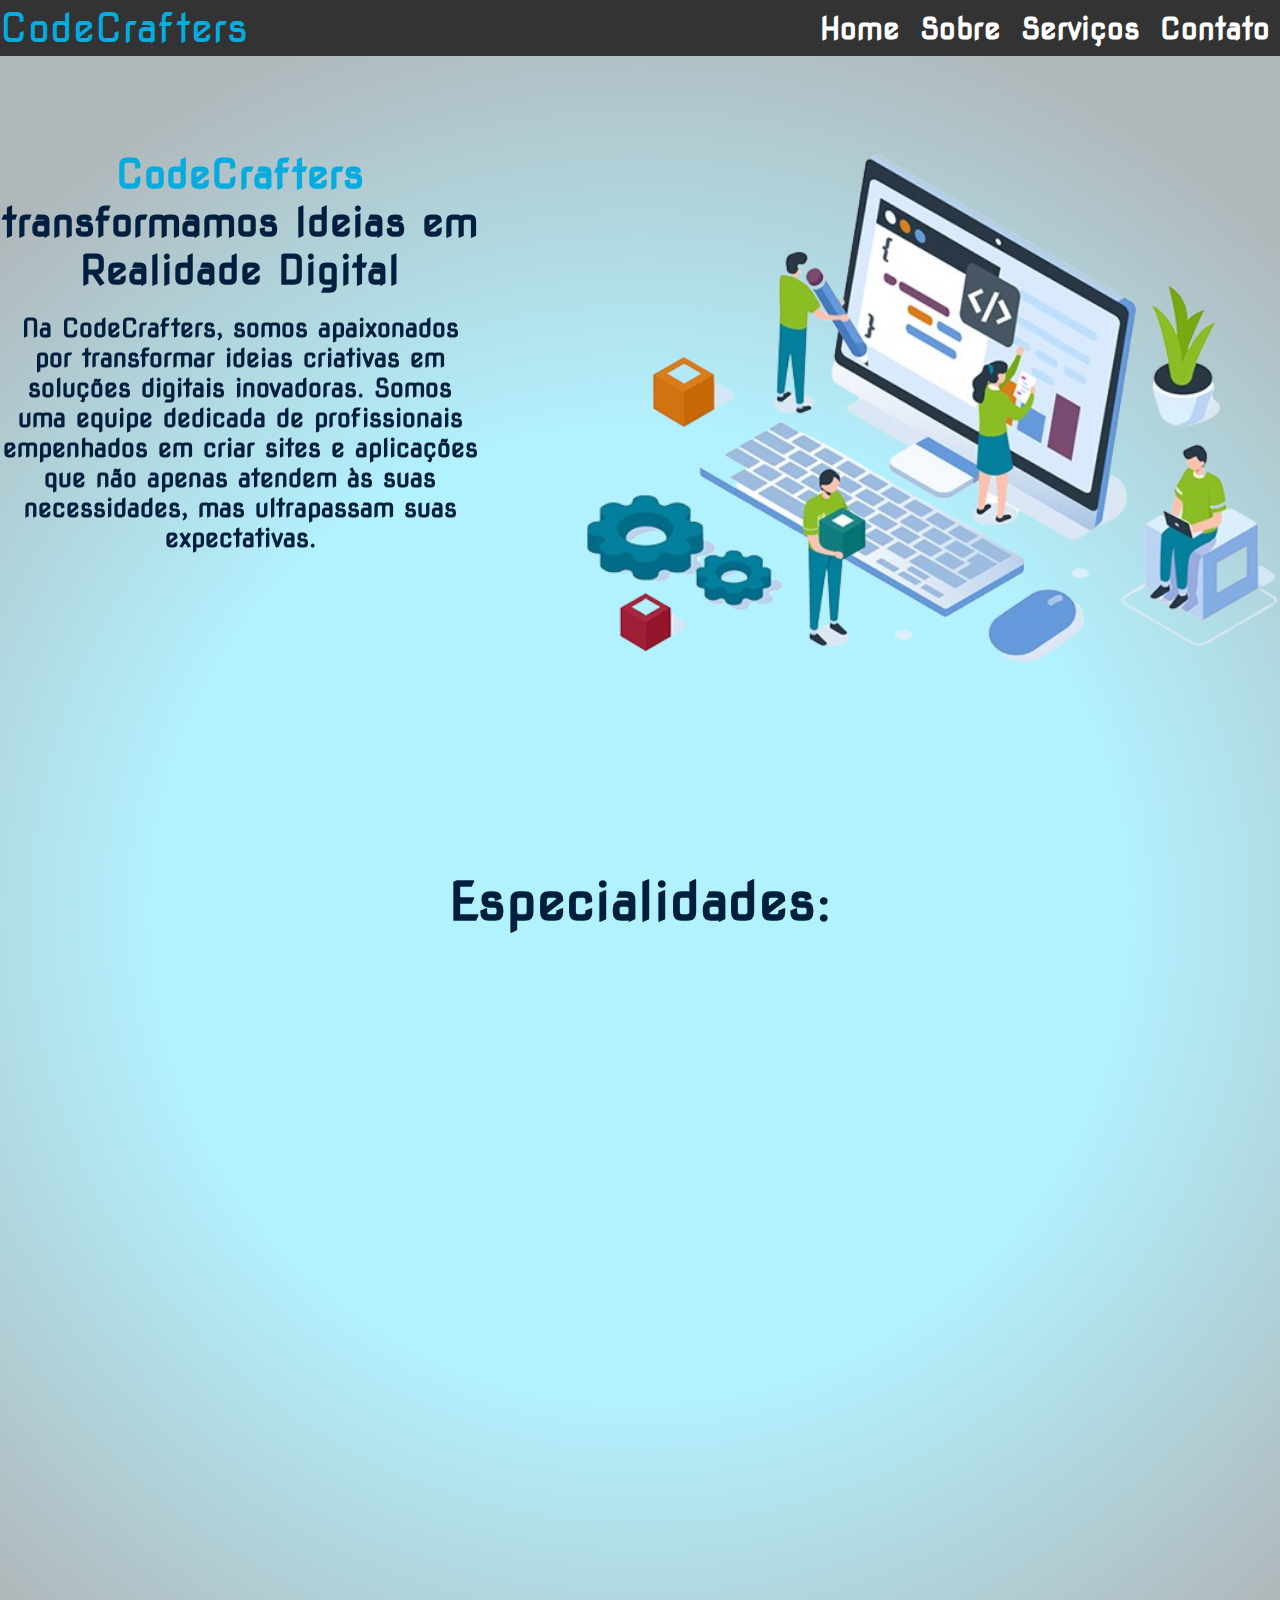
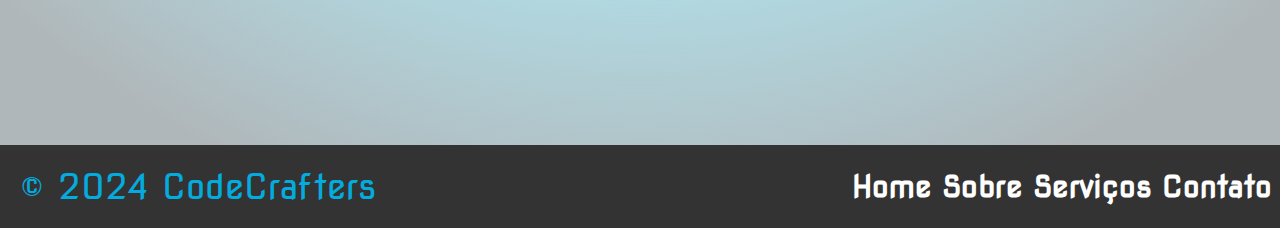
==== commit 0fbe465e: "Rename indexx.html to index.html" ====
--- a/index.html
+++ b/index.html
@@ -29,7 +29,7 @@
             </nav>
         </header>
         <!-- Conteúdo da página -->
-        <main>
+        <main class="hiddenX">
 
             <div id="texto">
                 <h1><span>CodeCrafters</span><br>transformamos Ideias em Realidade Digital</h1><br>
@@ -47,24 +47,27 @@
 
     </div>
 
-    <div id="tituloSpecs">
+    <div id="tituloSpecs" class="hiddenV">
         <h2>Especialidades:</h2>
     </div>
 
-    <section class="especialidades">
-        <div id="imgSkill">
-            <img src="./img/graphic-design.png" alt="">
-            <p>Gerenciamento de projetos, gestão de sistemas</p>
-        </div>
-        <div id="imgSkill">
-            <img src="./img/web-programming.png" alt="">
-            <p>Análise e Desenvolvimento de Sistemas, Aplicativos e Plataformas Web.</p>
-        </div>
-        <div id="imgSkill">
-            <img src="./img/suport.png" alt="">
-            <p>Garantia de qualidade e suporte necessário para os trabalhos desenvolvidos.</p>
-        </div>
+    <section class="hiddenV">
+        <section class="especialidades">
+            <div id="imgSkill" class="hiddenV">
+                <img src="./img/graphic-design.png" alt="" class="skill">
+                <p class="skill">Gerenciamento de projetos, gestão de sistemas</p>
+            </div>
+            <div id="imgSkill" class="hiddenV">
+                <img src="./img/web-programming.png" alt="" class="skill">
+                <p class="skill">Análise e Desenvolvimento de Sistemas, Aplicativos e Plataformas Web.</p>
+            </div>
+            <div id="imgSkill" class="hiddenV">
+                <img src="./img/suport.png" alt="" class="skill">
+                <p class="skill">Garantia de qualidade e suporte necessário para os trabalhos desenvolvidos.</p>
+            </div>
+        </section>
     </section>
+
 
     <footer>
         <p>&copy 2024 CodeCrafters</p>
@@ -78,4 +81,4 @@
 
 </body>
 
-</html>+</html>
--- a/index.css
+++ b/index.css
@@ -6,10 +6,13 @@
 
 body {
   margin: 0;
-  color: #4169e1;
-  background-image: url(./img/fundo.png);
-  background-position: top, center;
-  max-width: 100%;
+  background: rgb(0, 212, 255);
+  background: radial-gradient(
+    circle,
+    rgba(0, 212, 255, 0.30155812324929976) 43%,
+    rgba(176, 183, 186, 1) 84%
+  );
+  min-width: 816px;
 }
 
 p {
@@ -21,6 +24,7 @@
   position: fixed;
   width: 100%;
   height: 100px;
+  z-index: 1000;
 }
 
 .container {
@@ -70,6 +74,7 @@
 }
 
 main {
+  z-index: 1;
   display: flex;
   flex-direction: row;
   justify-content: space-evenly;
@@ -78,7 +83,7 @@
 main img {
   margin-top: 150px;
   margin-left: 50px;
-  width: 800px;
+  width: 700px;
 }
 
 #texto {
@@ -91,7 +96,7 @@
 }
 
 #texto p {
-  font-size: 35px;
+  font-size: 25px;
 }
 
 #texto h1 {
@@ -106,18 +111,23 @@
 #tituloSpecs {
   margin: auto;
   text-align: center;
-  margin-top: 120px;
+  margin-top: 200px;
   color: #001f3f;
   font-size: 35px;
 }
 
 .especialidades {
-  margin-top: 100px;
+  margin-top: 150px;
   margin-bottom: 200px;
   display: flex;
   flex-direction: row;
   justify-content: space-evenly;
   text-align: center;
+}
+
+#imgSkill {
+  border-radius: 20px;
+  box-shadow: 2px 2px 2px 3px #333;
 }
 
 #imgSkill p {
@@ -130,7 +140,7 @@
   margin: auto;
   margin-left: auto;
   margin-right: auto;
-  max-width: 300px;
+  max-width: 200px;
 }
 
 footer {
@@ -140,6 +150,8 @@
   padding: 20px;
   background-color: #333;
   width: 1200px;
+  min-width: 97.8%;
+
 }
 
 footer p {
--- a/model.css
+++ b/model.css
@@ -1,3 +1,61 @@
+main {
+  z-index: 1;
+}
+
+header {
+  z-index: 1000;
+}
+
+/*Animações*/
+.hiddenX {
+  opacity: 0;
+  filter: blur(15px);
+  transition: all 1.5s;
+  transform: translateX(-100%);
+}
+
+.showX {
+  opacity: 1;
+
+  filter: blur(0px);
+  transition: all 1.5s;
+  transform: translateX(0%);
+}
+
+.hiddenV {
+  opacity: 0;
+  filter: blur(15px);
+  transition: all 1.5s;
+  transform: translateX(-100%);
+}
+
+.showV {
+  opacity: 1;
+  filter: blur(0px);
+  transition: all 1.5s;
+  transform: translateX(0%);
+}
+
+.especialidades :nth-child(1) {
+  transition-delay: 300ms;
+}
+
+.especialidades :nth-child(2) {
+  transition-delay: 400ms;
+}
+
+.especialidades :nth-child(3) {
+  transition-delay: 500ms;
+}
+
+.especialidades :nth-child(4) {
+  transition-delay: 500ms;
+}
+
+.especialidades :nth-child(5) {
+  transition-delay: 500ms;
+}
+
 @media (max-width: 768px) {
   /*Barra de navegação*/
   h3 {
@@ -96,7 +154,7 @@
   /*Footer do site*/
 
   footer {
-    min-width: 1000px;
+    min-width: 1200px;
     display: flex;
     justify-content: space-between;
     align-items: center;
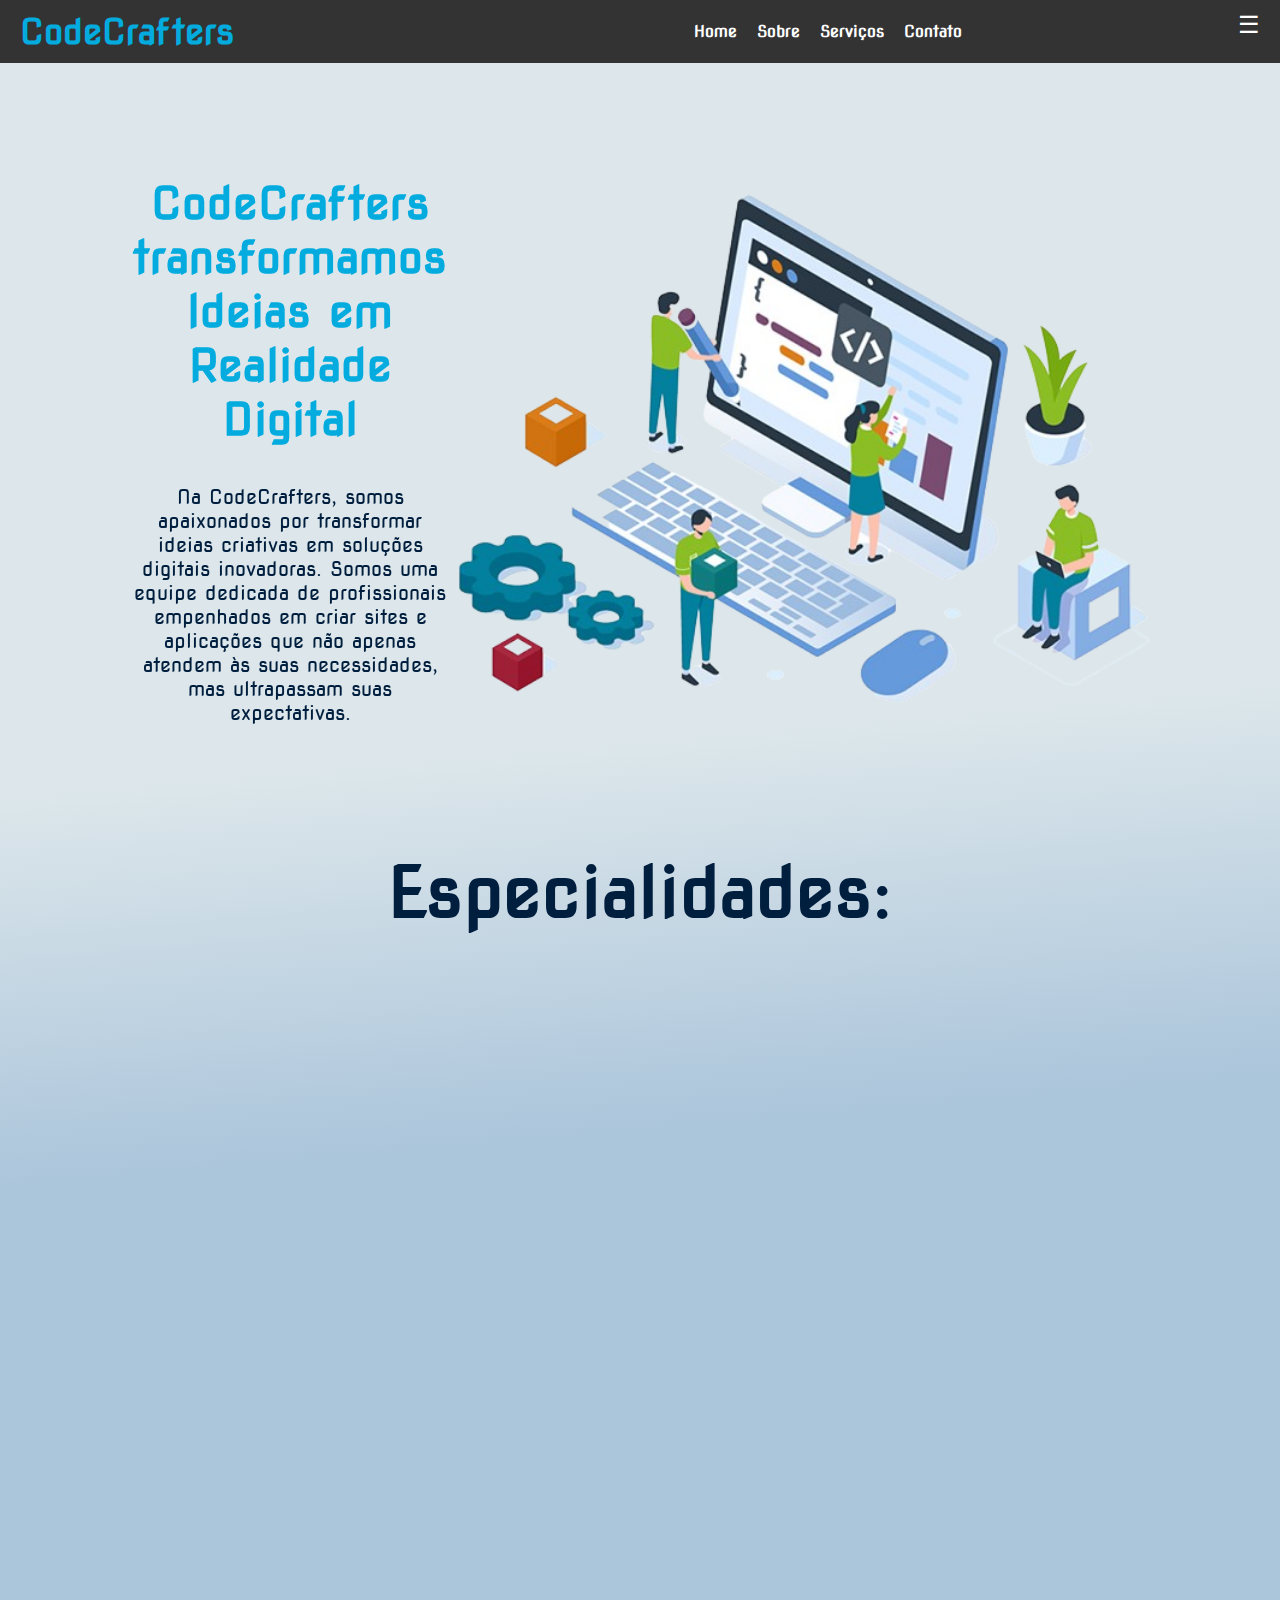
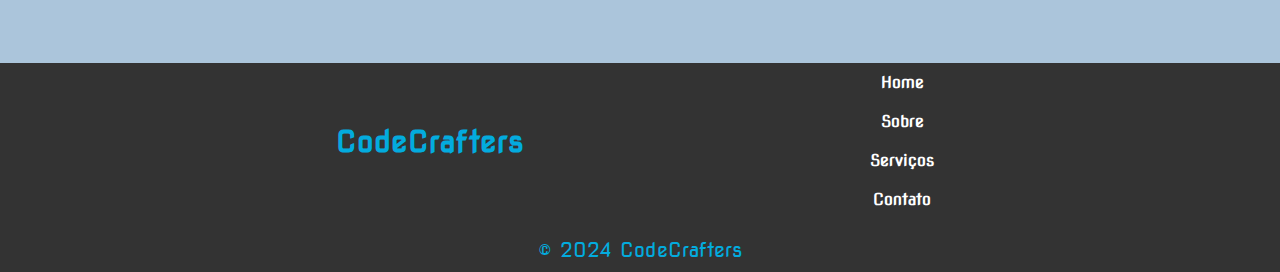
==== commit 235c4b46: "Rename indexx.html to index.html" ====
--- a/index.html
+++ b/index.html
@@ -1,16 +1,12 @@
 <!DOCTYPE html>
-<html lang="en">
+<html lang="Pt-br">
 
 <head>
     <meta charset="UTF-8">
+    <meta http-equiv="X-UA-Compatible" content="IE=edge">
     <meta name="viewport" content="width=device-width, initial-scale=1.0">
-
-    <link rel="preconnect" href="https://fonts.googleapis.com">
-    <link rel="preconnect" href="https://fonts.gstatic.com" crossorigin>
     <link href="https://fonts.googleapis.com/css2?family=Nova+Square&display=swap" rel="stylesheet">
-    <link rel="stylesheet" href="./index.css">
-    <link rel="stylesheet" href="./model.css">
-    <script src="./script.js" defer></script>
+    <link rel="stylesheet" href="./css/style.css">
     <title>CodeCrafters</title>
 </head>
 
@@ -19,7 +15,7 @@
         <header>
             <nav class="navbar">
                 <div class="logo">CodeCrafters</div>
-                <button class="navbar-toggler" onclick="toggleNavbar()">☰</button>
+                <button class="navbar-toggler" onclick="toggleNavbar()"><i class="bx bx-menu"></i>☰</button>
                 <ul class="navbar-links" id="navbarLinks">
                     <li><a href="./index.html">Home</a></li>
                     <li><a href="./about.html">Sobre</a></li>
@@ -28,57 +24,76 @@
                 </ul>
             </nav>
         </header>
-        <!-- Conteúdo da página -->
-        <main class="hiddenX">
 
-            <div id="texto">
-                <h1><span>CodeCrafters</span><br>transformamos Ideias em Realidade Digital</h1><br>
-                <p style="color: #001f3f;">Na CodeCrafters, somos apaixonados por transformar ideias criativas em
-                    soluções digitais inovadoras.
-                    Somos uma equipe dedicada de profissionais empenhados em criar sites e aplicações que não apenas
-                    atendem às suas necessidades, mas ultrapassam suas expectativas.</p>
+        <main class="hidden">
+            <section class="home">
+                <div class="home-text">
+                    <h1><span>CodeCrafters</span><br>transformamos Ideias em Realidade Digital</h1><br>
+                    <p>Na CodeCrafters, somos apaixonados por transformar ideias criativas em
+                        soluções digitais inovadoras.
+                        Somos uma equipe dedicada de profissionais empenhados em criar sites e aplicações que não apenas
+                        atendem às suas necessidades, mas ultrapassam suas expectativas.</p>
+                </div>
+                <div class="home-img">
+                    <img src="img/crafiting.png" alt="hamburguer">
+                </div>
+            </section>
+        </main>
+
+        <section class="skills">
+            <div class="text hidden">
+                <h1>Especialidades:</h1>
+            </div>
+            <br>
+            <div class="icons">
+
+                <div class="boxSkill hiddenV">
+                    <img src="img/agile.png" alt="">
+                    <p>Nossa equipe adota uma abordagem ágil de desenvolvimento, garantindo maior flexibilidade,
+                        transparência e colaboração ao longo da criação de software. Com sprints regulares,
+                        feedback contínuo e iterações rápidas, entregamos soluções que atendam às suas
+                        necessidades em
+                        constante evolução.</p>
+                </div>
+
+                <div class="boxSkill hiddenV">
+                    <img src="img/illustration.png" alt="" width="300px">
+                    <p>
+                        Serviço completo de desenvolvimento web personalizado para o seu negócio. Desde sites
+                        institucionais que refletem sua marca até landing pages impactantes, estamos comprometidos em
+                        impulsionar sua presença online.<br>
+                        Além disso, fornecemos soluções robustas de e-commerce e sistemas web sob medida para
+                        impulsionar o crescimento sustentável de sua empresa.
+                    </p>
+                </div>
+
+                <div class="boxSkill hiddenV">
+                    <img src="img/graphic-design.png" alt="">
+                    <p>Nossa equipe experiente de gerenciamento de projetos está aqui para garantir que seu projeto seja
+                        concluído dentro do prazo e do orçamento, sem comprometer a qualidade. Com processos sólidos e
+                        comunicação transparente, podemos garantir que cada etapa do seu projeto seja cuidadosamente
+                        planejada e executada.</p>
+                </div>
             </div>
 
-            <div id="imgPrincipal">
-                <img src="./img/crafiting.png" alt="">
+        </section>
+
+        <footer>
+            <div id='footer-content'>
+                <div class="logo">CodeCrafters</div>
+
+                <ul>
+                    <li><a href="./index.html">Home</a></li>
+                    <li><a href="./about.html">Sobre</a></li>
+                    <li><a href="./services.html">Serviços</a></li>
+                    <li><a href="./contact.html">Contato</a></li>
+                </ul>
             </div>
-        </main>
+            <br>
+            <p>&copy 2024 CodeCrafters</p>
+        </footer>
 
-
-    </div>
-
-    <div id="tituloSpecs" class="hiddenV">
-        <h2>Especialidades:</h2>
-    </div>
-
-    <section class="hiddenV">
-        <section class="especialidades">
-            <div id="imgSkill" class="hiddenV">
-                <img src="./img/graphic-design.png" alt="" class="skill">
-                <p class="skill">Gerenciamento de projetos, gestão de sistemas</p>
-            </div>
-            <div id="imgSkill" class="hiddenV">
-                <img src="./img/web-programming.png" alt="" class="skill">
-                <p class="skill">Análise e Desenvolvimento de Sistemas, Aplicativos e Plataformas Web.</p>
-            </div>
-            <div id="imgSkill" class="hiddenV">
-                <img src="./img/suport.png" alt="" class="skill">
-                <p class="skill">Garantia de qualidade e suporte necessário para os trabalhos desenvolvidos.</p>
-            </div>
-        </section>
-    </section>
-
-
-    <footer>
-        <p>&copy 2024 CodeCrafters</p>
-        <ul>
-            <li><a href="./index.html">Home</a></li>
-            <li><a href="./about.html">Sobre</a></li>
-            <li><a href="./services.html">Serviços</a></li>
-            <li><a href="./contact.html">Contato</a></li>
-        </ul>
-    </footer>
-
+        <script src="./JS/script.js" defer></script>
 </body>
 
 </html>
--- a/css/style.css
+++ b/css/style.css
@@ -0,0 +1,405 @@
+* {
+  margin: 0;
+  padding: 0;
+  box-sizing: border-box;
+  font-family: "Nova Square", sans-serif;
+  list-style: none;
+  text-decoration: none;
+}
+:root {
+  --red: #d63a25;
+  --white: #fff;
+  --dark: #1e1c2a;
+}
+
+.hidden {
+  opacity: 0;
+  filter: blur(15px);
+  transition: all 1.5s;
+  transform: translateX(-100%);
+}
+
+.showContent {
+  opacity: 1;
+  filter: blur(0px);
+  transition: all 1.5s;
+  transform: translateX(0%);
+}
+
+.hiddenV {
+  opacity: 0;
+  filter: blur(0px);
+  transition: all 1.5s;
+  transform: translate(0%, 50%);
+}
+
+.showContentV {
+  opacity: 1;
+  filter: blur(0px);
+  transition: all 1.5s;
+  transform: translate(0%, -10%);
+}
+
+body {
+  background: rgb(0, 212, 255);
+  background: linear-gradient(
+    175deg,
+    rgb(221, 231, 235) 40%,
+    rgb(171, 197, 219) 60%
+  );
+}
+
+p {
+  color: #001f3f;
+  font-size: 20px;
+  font-weight: 500;
+}
+
+h2 {
+  color: #001f3f;
+  font-size: 40px;
+}
+
+header {
+  position: fixed;
+  width: 100vw;
+  height: 10px;
+  z-index: 1000;
+  justify-content: space-around;
+}
+
+.navbar {
+  background-color: #333;
+  display: flex;
+  gap: 10px;
+  justify-content: space-between;
+  align-items: center;
+  padding: 10px 20px;
+}
+
+.logo {
+  color: rgba(3, 171, 222, 1);
+  font-size: 35px;
+  font-weight: 600;
+}
+
+.navbar-links {
+  display: none;
+  list-style: none;
+  display: flex;
+  transition: transform 0.3s ease-in-out;
+  transform: translateX(-100%);
+}
+
+.navbar-links.show {
+  margin-top: 1px;
+  transition: transform 0.3s ease-in-out;
+  transform: translateX(0%);
+  display: block;
+}
+
+.navbar-links li {
+  padding: 10px;
+}
+
+.navbar-links a {
+  text-decoration: none;
+  color: #fff;
+  font-weight: bold;
+}
+
+.navbar-toggler {
+  background: none;
+  border: none;
+  color: #fff;
+  font-size: 24px;
+  cursor: pointer;
+  display: block; /* Exibindo o botão quando o menu está aberto */
+  position: absolute;
+  top: 10px; /* Ajuste da posição vertical */
+  right: 20px; /* Posicionando o botão no canto superior direito */
+}
+
+/* Adicionando estilos para quando a classe .close estiver presente */
+.navbar-toggler.close {
+  transform: rotate(90deg);
+}
+
+.home {
+  text-align: center;
+  width: 100%;
+  height: 100vh;
+  display: flex;
+  align-items: center;
+  justify-content: space-between;
+  padding: 0px 10%;
+}
+.home-text {
+  max-width: 37rem;
+  font-size: 2rem;
+  text-align: center;
+}
+
+.home-text h1 {
+  color: rgba(3, 171, 222, 1);
+  font-size: 45px;
+}
+
+.home-img img {
+  text-align: center;
+  width: 700px;
+}
+
+.aboutImg {
+  margin-left: 500px;
+  text-align: center;
+}
+
+.serv-text {
+  max-width: 37rem;
+  font-size: 2rem;
+  text-align: center;
+  margin: auto;
+}
+
+.serv-text h1 {
+  color: rgba(3, 171, 222, 1);
+  font-size: 45px;
+}
+
+.skills {
+  display: flex;
+  flex-direction: column;
+  text-align: center;
+  justify-content: center;
+  margin-bottom: 100px;
+  margin-top: -50px;
+}
+
+.text {
+  color: #001f3f;
+  text-align: center;
+  margin-bottom: 50px;
+  font-size: 35px;
+}
+
+.icons {
+  display: flex;
+  flex-wrap: wrap;
+  gap: 100px;
+  justify-content: center;
+  text-align: center;
+}
+
+.boxSkill {
+  border-radius: 20px;
+  box-shadow: 2px 2px 2px 4px #001f3f;
+  justify-content: center;
+  margin: auto;
+  text-align: center;
+  display: flex;
+  flex-direction: column;
+}
+
+.boxSkill img {
+  max-width: 200px;
+  margin: auto;
+}
+
+.boxSkill p {
+  text-align: center;
+  max-width: 300px;
+  margin: auto;
+}
+
+#contato {
+  text-align: center;
+  display: flex;
+  flex-direction: column;
+}
+
+form input {
+  min-height: 70px;
+  min-width: 450px;
+  background-color: #001f3f;
+  margin-top: 10px;
+  font-family: "Nova Square", sans-serif;
+  font-size: 25px;
+  text-align: center;
+  border-radius: 5px;
+  border: none;
+  color: #fff;
+}
+
+label {
+  text-align: center;
+  font-size: 30px;
+  color: rgba(3, 171, 222, 1);
+}
+
+form textarea {
+  color: #fff;
+  background-color: rgba(0, 31, 63, 1);
+  justify-content: space-around;
+  margin: auto;
+  min-height: 300px;
+  min-width: 450px;
+  border-radius: 5px;
+  resize: vertical;
+  max-height: 600px;
+  font-family: "Nova Square", sans-serif;
+  font-size: 25px;
+}
+
+#submit {
+  background-color: rgba(3, 171, 222, 1);
+  font-family: "Nova Square", sans-serif;
+  border: none;
+  min-width: 200px;
+  min-height: 70px;
+  border-radius: 20px;
+}
+
+#textWhats {
+  width: 100%;
+  text-align: center;
+  margin-top: -50px;
+  margin-bottom: 10px;
+}
+
+#textWhats p {
+  font-size: 45px;
+}
+
+#whatsapp {
+  margin: auto;
+  text-align: center;
+  width: 1000px;
+}
+
+#whatsapp img {
+  margin-top: 50px;
+  width: 140px;
+}
+
+footer {
+  display: flex;
+  flex-direction: column;
+  justify-content: space-between;
+  align-items: center;
+  padding: 0px;
+  background-color: #333;
+  min-width: 100%;
+}
+
+footer p {
+  margin: 0;
+  color: rgba(3, 171, 222, 1);
+}
+
+footer ul {
+  margin-top: 239px;
+  align-items: center;
+  list-style-type: none;
+  padding: 0;
+  margin: 0;
+  display: flex;
+  flex-direction: column;
+}
+
+footer li {
+  padding: 10px;
+}
+
+footer a {
+  text-decoration: none;
+  color: #fff;
+  font-weight: bold;
+}
+
+#footer-content {
+  width: 100%;
+  display: flex;
+  justify-content: space-evenly;
+  align-items: center;
+  margin: auto;
+}
+
+#footer-content .logo {
+  font-size: 30px;
+  color: rgba(3, 171, 222, 1);
+  font-weight: 600;
+}
+
+footer p {
+  margin-bottom: 10px;
+}
+
+@media (max-width: 1024px) {
+  .navbar {
+    flex-direction: column;
+    align-items: flex-start;
+  }
+
+  .navbar-links {
+    margin-top: 1px;
+    position: absolute;
+    top: 70px;
+    left: 0;
+    width: 100%;
+    background-color: #333;
+    flex-direction: column;
+    padding: 10px 0;
+    box-shadow: 0 0 10px rgba(0, 0, 0, 0.5);
+  }
+
+  .navbar-links.show {
+    transform: translateX(0%); /* Ajuste conforme necessário */
+  }
+
+  .navbar-links li {
+    padding: 10px 20px;
+  }
+
+  .navbar-toggler {
+    display: block;
+  }
+
+  /*main*/
+  .home {
+    padding: 100px 2%;
+    flex-direction: column;
+    text-align: center;
+    overflow: hidden;
+    gap: 5rem;
+    margin-bottom: 100px;
+    height: 100%;
+  }
+
+  .home p {
+    font-size: 15px;
+  }
+  .home-img {
+    margin-left: -200px;
+    width: 100%;
+  }
+
+  .aboutImg {
+    margin-left: 0px;
+    height: 1000%;
+
+  }
+
+
+  .skills {
+    margin-top: 100px;
+  }
+
+  .icons {
+    display: flex;
+    flex-direction: column;
+    gap: 100px;
+    justify-content: center;
+    text-align: center;
+  }
+}
